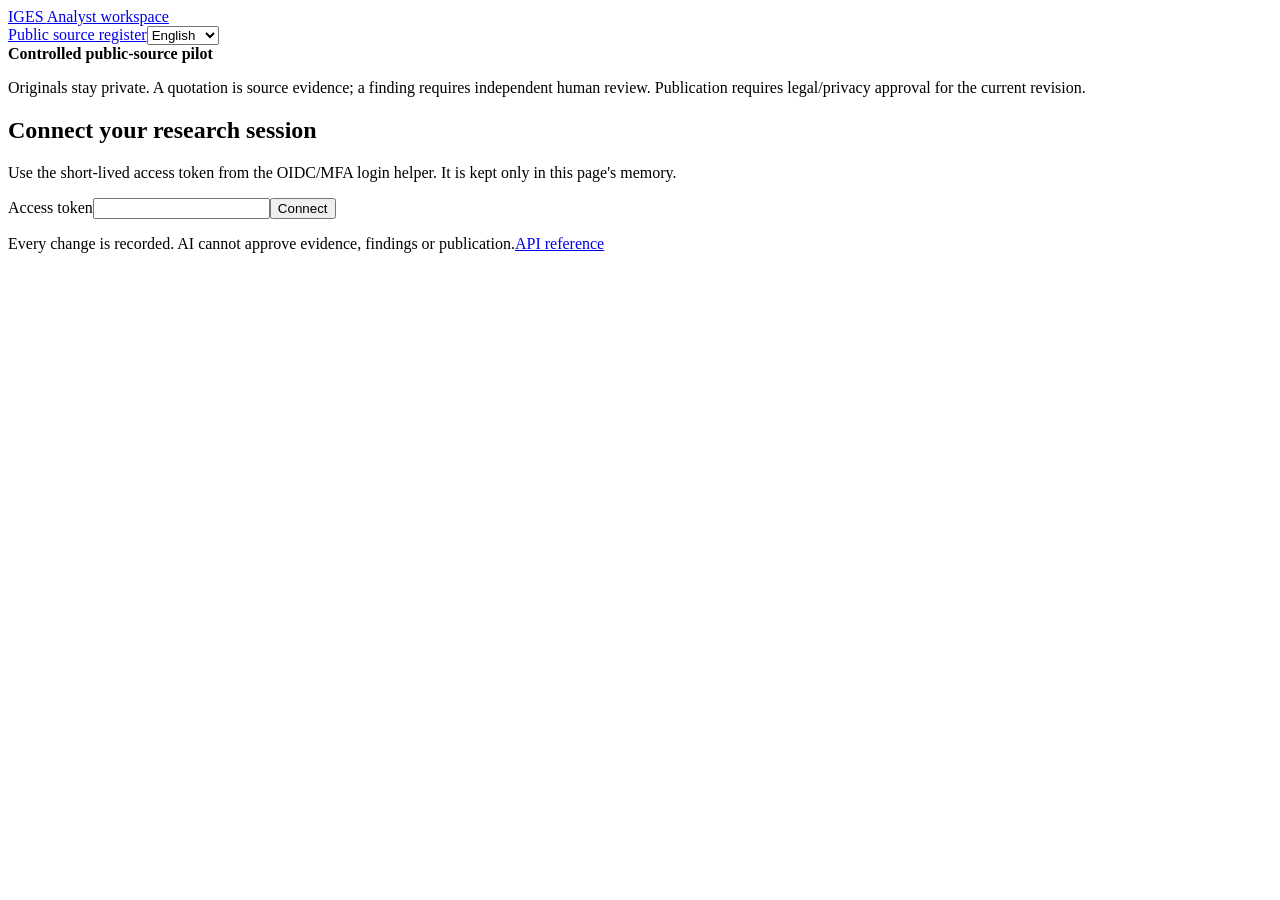
==== app/static/workspace.html @ 10755297 "Add bilingual analyst workspace, publication reader and reproducible CSV exports; repair CI service " ====
<!doctype html>
<html lang="en"><head><meta charset="utf-8"><meta name="viewport" content="width=device-width,initial-scale=1"><meta name="robots" content="noindex">
<title>IGES · Analyst workspace</title><link rel="stylesheet" href="/assets/workspace.css"><script src="/assets/workspace.js" defer></script></head>
<body><header><a class="brand" href="/">IGES <span data-t="workspace">Analyst workspace</span></a><div><a href="/" data-t="sources">Public source register</a><select id="language" aria-label="Language"><option value="en">English</option><option value="ru">Русский</option></select></div></header>
<main><section class="notice"><strong data-t="controlled">Controlled public-source pilot</strong><p data-t="boundary">Originals stay private. A quotation is source evidence; a finding requires independent human review. Publication requires legal/privacy approval for the current revision.</p></section>
<section id="connection" class="card"><h1 data-t="signin">Connect your research session</h1><p data-t="tokenHelp">Use the short-lived access token from the OIDC/MFA login helper. It is kept only in this page's memory.</p><form id="connectForm"><label><span data-t="accessToken">Access token</span><input id="accessToken" type="password" autocomplete="off" required></label><button data-t="connect">Connect</button></form></section>
<div id="session" hidden><div class="session"><span id="identity"></span><button id="disconnect" class="secondary" data-t="disconnect">Disconnect</button></div><div class="layout"><aside class="card"><div class="heading"><h2 data-t="cases">Cases</h2><button id="newCase" class="secondary" data-t="newCase">New case</button></div><div id="caseList"></div></aside><section class="card content"><div id="caseHeader"><p data-t="chooseCase">Select a case or create one to start.</p></div><nav id="tabs"></nav><div id="records"></div><section id="editor"></section></section></div></div>
<p id="message" role="status" aria-live="polite"></p></main><footer><span data-t="footer">Every change is recorded. AI cannot approve evidence, findings or publication.</span><a href="/docs" data-t="api">API reference</a></footer></body></html>
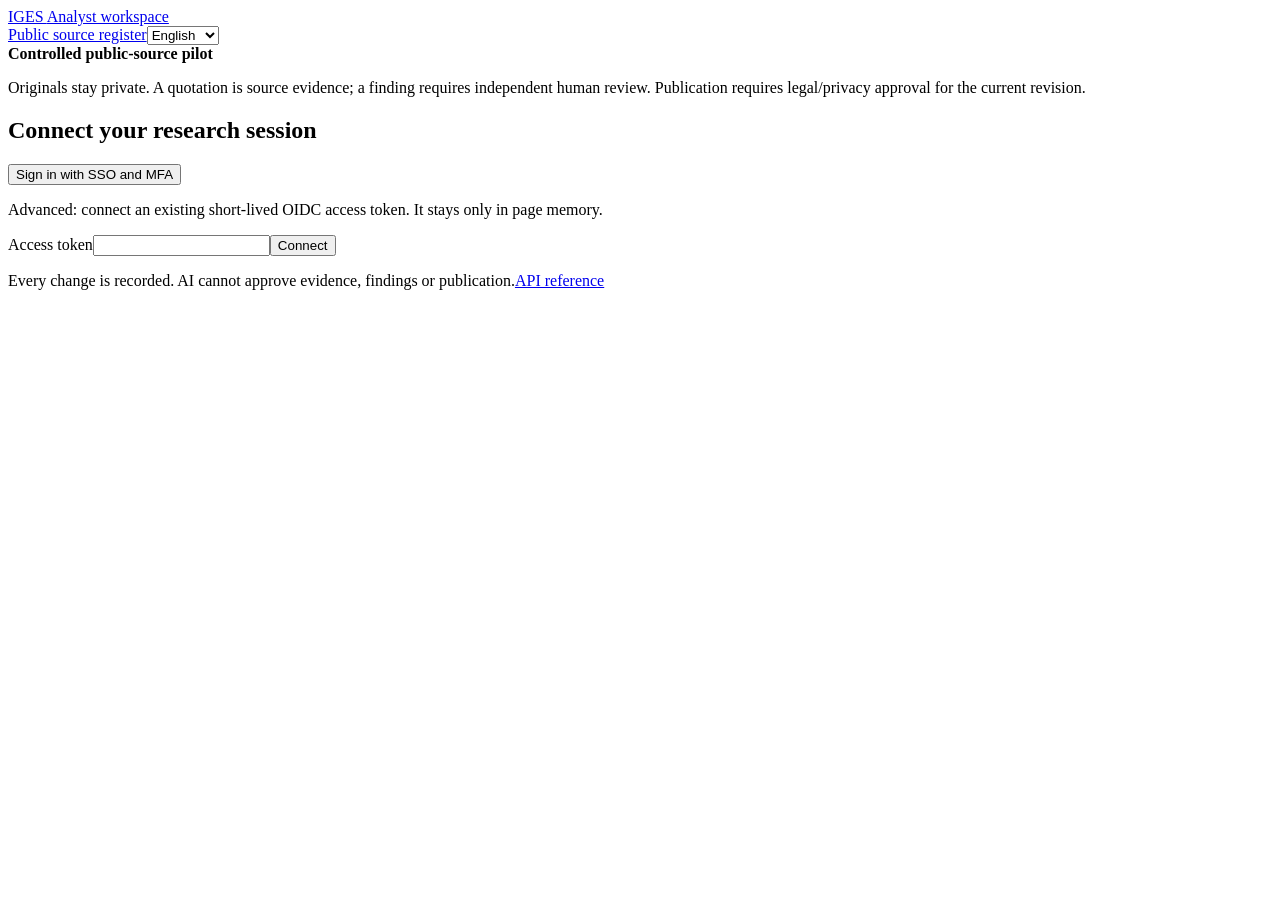
==== commit 83bd9a1a: "Add browser SSO with PKCE, keep workspace off public gateway, and test real Keycloak clients in CI" ====
--- a/app/static/workspace.html
+++ b/app/static/workspace.html
@@ -3,6 +3,6 @@
 <title>IGES · Analyst workspace</title><link rel="stylesheet" href="/assets/workspace.css"><script src="/assets/workspace.js" defer></script></head>
 <body><header><a class="brand" href="/">IGES <span data-t="workspace">Analyst workspace</span></a><div><a href="/" data-t="sources">Public source register</a><select id="language" aria-label="Language"><option value="en">English</option><option value="ru">Русский</option></select></div></header>
 <main><section class="notice"><strong data-t="controlled">Controlled public-source pilot</strong><p data-t="boundary">Originals stay private. A quotation is source evidence; a finding requires independent human review. Publication requires legal/privacy approval for the current revision.</p></section>
-<section id="connection" class="card"><h1 data-t="signin">Connect your research session</h1><p data-t="tokenHelp">Use the short-lived access token from the OIDC/MFA login helper. It is kept only in this page's memory.</p><form id="connectForm"><label><span data-t="accessToken">Access token</span><input id="accessToken" type="password" autocomplete="off" required></label><button data-t="connect">Connect</button></form></section>
+<section id="connection" class="card"><h1 data-t="signin">Connect your research session</h1><button id="oidcLogin" data-t="sso">Sign in with SSO and MFA</button><p data-t="tokenHelp">Advanced: connect an existing short-lived OIDC access token. It stays only in page memory.</p><form id="connectForm"><label><span data-t="accessToken">Access token</span><input id="accessToken" type="password" autocomplete="off" required></label><button data-t="connect">Connect</button></form></section>
 <div id="session" hidden><div class="session"><span id="identity"></span><button id="disconnect" class="secondary" data-t="disconnect">Disconnect</button></div><div class="layout"><aside class="card"><div class="heading"><h2 data-t="cases">Cases</h2><button id="newCase" class="secondary" data-t="newCase">New case</button></div><div id="caseList"></div></aside><section class="card content"><div id="caseHeader"><p data-t="chooseCase">Select a case or create one to start.</p></div><nav id="tabs"></nav><div id="records"></div><section id="editor"></section></section></div></div>
 <p id="message" role="status" aria-live="polite"></p></main><footer><span data-t="footer">Every change is recorded. AI cannot approve evidence, findings or publication.</span><a href="/docs" data-t="api">API reference</a></footer></body></html>
